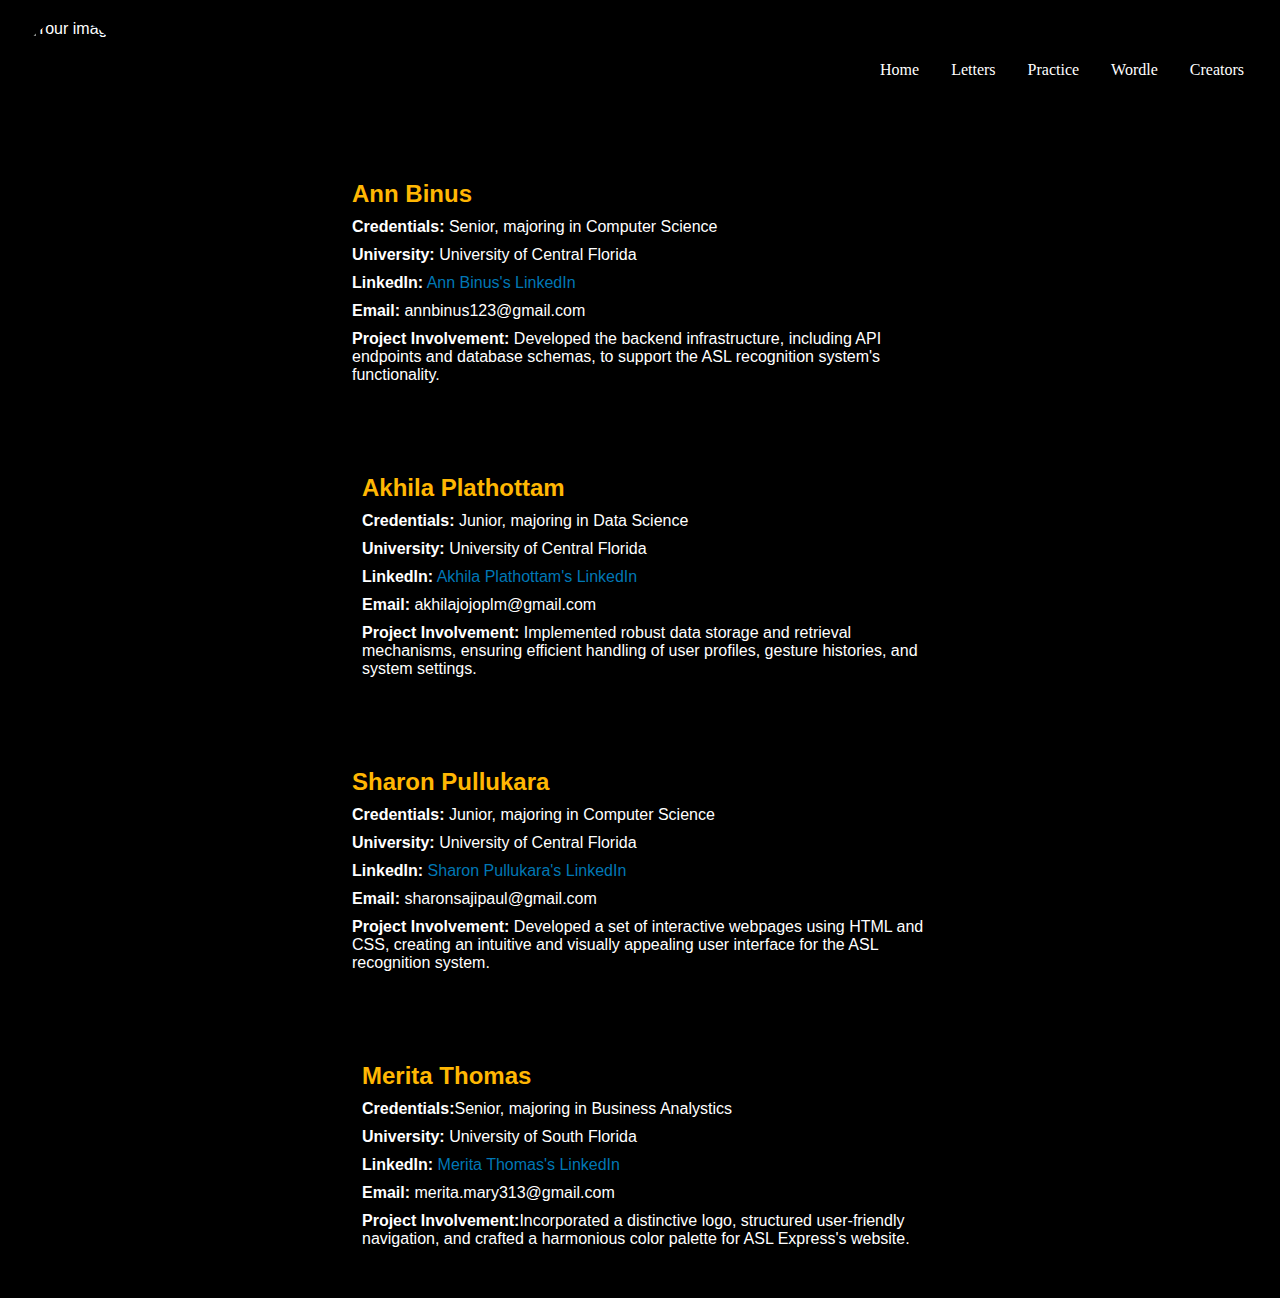
==== creators.html @ 53d4420b "Add files via upload" ====
<!DOCTYPE html>
<html lang="en">
<head>
    <meta charset="UTF-8">
    <meta name="viewport" content="width=device-width, initial-scale=1.0">
    <title>Creators Information</title>
    <link rel="stylesheet" href="styles.css"> <!-- Include your external stylesheet -->
    <style>
        /* Define the menu bar styles */
        .menu-bar {
            background-color: #000000; /* Set the background color of the menu bar */
            overflow: hidden;
        }

        /* Style the menu items */
        .menu-bar a {
            float: left; /* Float the menu items to the left */
            display: block;
            color: white;
            text-align: center;
            padding: 14px 16px; /* Add padding to the menu items */
            text-decoration: none;
        }

        /* Change the color of menu items on hover */
        .menu-bar a:hover {
            background-color: #FFB703;
        }


        /* Clear the last element in each row to prevent alignment issues */
        .creator-info:nth-child(2n) {
            margin-right: 0;
        }
        .creator-container {
            display: flex;
            flex-wrap: wrap;
            justify-content: center;
        }
        .creator-info {
            background-color: #000000;
            padding: 20px;
            border-radius: 10px;
            box-shadow: 0 0 10px rgba(0, 0, 0, 0.2);
            width: 45%; /* Adjust width for 2x2 matrix */
            margin: 20px 20px;
            text-align: left;
        }
        h1 {
            font-size: 24px;
            margin-bottom: 10px;
            color: #FFB703; /* Change the name color to yellow */
        }
        p {
            font-size: 16px;
            margin: 10px 0;
        }
        a {
            text-decoration: none;
            color: #0077b5;
        }
        img {
            max-width: 100px;
            border-radius: 50%;
            float: left;
            margin-right: 10px;
        }
    </style>
</head>
<body>
    <header>
        <!-- logo image  -->
        <div class="logo">
            <img src="file:///C:\Users\Sharon\Desktop\ASL\logo.jpeg" alt="Your image" width="500" height="500">
        </div>
       
        <nav id="menu" class="menu-bar">
            <a href="ASL.html">Home</a>
            <a href="letters.html">Letters</a>
            <a href="practice.html">Practice</a>
            <a href="wordle.html">Wordle</a>
            <a href="creators.html">Creators</a>
        </nav>
    </header>

    <div class="creator-container">
        <div class="creator-info">
            <h1>Ann Binus </h1>
            <p><strong>Credentials:</strong> Senior, majoring in Computer Science </p>
            <p><strong>University:</strong> University of Central Florida</p>
            <p><strong>LinkedIn:</strong> <a href="linkedin.com/in/ann-binus-12a72119b" target="_blank">Ann Binus's LinkedIn</a></p>
            <p><strong>Email:</strong> <a href="annbinus123@gmail.com"></a>annbinus123@gmail.com</p>
            <p><strong>Project Involvement:</strong> Developed the backend infrastructure, including API endpoints and database schemas, to support the ASL recognition system's functionality.</p>
        </div>

        <div class="creator-info">
            <h1>Akhila Plathottam</h1>
            <p><strong>Credentials:</strong> Junior, majoring in Data Science</p>
            <p><strong>University:</strong> University of Central Florida</p>
            <p><strong>LinkedIn:</strong> <a href="linkedin.com/in/akhilajp" target="_blank">Akhila Plathottam's LinkedIn</a></p>
            <p><strong>Email:</strong> <a href="akhilajojoplm@gmail.com"></a>akhilajojoplm@gmail.com</p>
            <p><strong>Project Involvement:</strong> Implemented robust data storage and retrieval mechanisms, ensuring efficient handling of user profiles, gesture histories, and system settings.</p>
        </div>

        <div class="creator-info">
            <h1>Sharon Pullukara</h1>
            <p><strong>Credentials:</strong> Junior, majoring in Computer Science</p>
            <p><strong>University:</strong> University of Central Florida</p>
            <p><strong>LinkedIn:</strong> <a href="linkedin.com/in/sharon-pullukara-39039024a" target="_blank">Sharon Pullukara's LinkedIn</a></p>
            <p><strong>Email:</strong> <a href="sharonsajipaul@gmail.com"></a>sharonsajipaul@gmail.com</p>
            <p><strong>Project Involvement:</strong> Developed a set of interactive webpages using HTML and CSS, creating an intuitive and visually appealing user interface for the ASL recognition system.</p>
        </div>

        <div class="creator-info">
            <h1>Merita Thomas</h1>
            <p><strong>Credentials:</strong>Senior, majoring in Business Analystics</p>
            <p><strong>University:</strong> University of South Florida</p>
            <p><strong>LinkedIn:</strong> <a href="linkedin.com/in/merita-mary-thomas" target="_blank">Merita Thomas's LinkedIn</a></p>
            <p><strong>Email:</strong> <a href="merita.mary313@gmail.com"></a>merita.mary313@gmail.com</p>
            <p><strong>Project Involvement:</strong>Incorporated a distinctive logo, structured user-friendly navigation, and crafted a harmonious color palette for ASL Express's website.</p>
        </div>
    </div>
</body>
</html>
---- styles.css ----
/* Reset some default browser styles */
body, h1, h2, p, ul, li {
    margin: 0;
    padding: 0;
    list-style: none;
}

/* Set the background color to full black */
body {
    background-color: black;
    color: white;
    font-family: 'Roboto', Arial, sans-serif;

}

/* Header styles */
header {
    display: flex;
    justify-content: space-between; /* Push the logo and menu to opposite sides */
    align-items: center;
    background-color: black;
    padding: 20px;
}

#logo{
   
}

#menu ul {
    display: flex;
    justify-content: flex-end; /* Move the menu to the right side */
    align-items: center;
    margin-left: auto; /* Push the menu to the right-most edge */
}

#menu li {
    margin-left: 100px;
}

#menu a {
    font-family: 'Hazelton';
    font-size: 1rem;
    align-items: center;
    text-decoration: none;
    color: white;
}

.logo img {
    width: 150px; /* Set the desired width */
    height: auto; /* Maintain aspect ratio */
}
/* Style the hero section */
.hero {
    background-color: #000000;
    text-align: center; /* Align content to the center */
    padding: 100px 0;
}

.hero-content {
    max-width: 800px;
    margin: 0 auto;
    padding: 0 20px;
}

.hero h1 {
    font-size: 6rem; /* Adjust font size */
    margin-bottom: 20px;
}

#express {
    color: #FFB703; /* Set color for "EXPRESS" text */
}

.hero p {
    font-size: 1.5rem; /* Adjust font size */
    margin-bottom: 40px;
}

.cta-button {
    display: inline-block;
    padding: 10px 20px;
    background-color: black;
    color: white;
    text-decoration: none;
    font-weight: bold;
    border-radius: 5px;
    border: 2px solid #FFB703; /* Add a border to the button */
}

/* Style content sections */
.content {
    font-family: 'Roboto';
    padding: 40px;
}

.content h2 {
    font-family: 'Roboto';
    font-size: 2rem; /* Adjust font size */
    margin-bottom: 20px;
}

/* Style the footer */
footer {
    background-color: black;
    text-align: center;
    padding: 20px 0;
}

footer p {
    font-size: 14px;
}
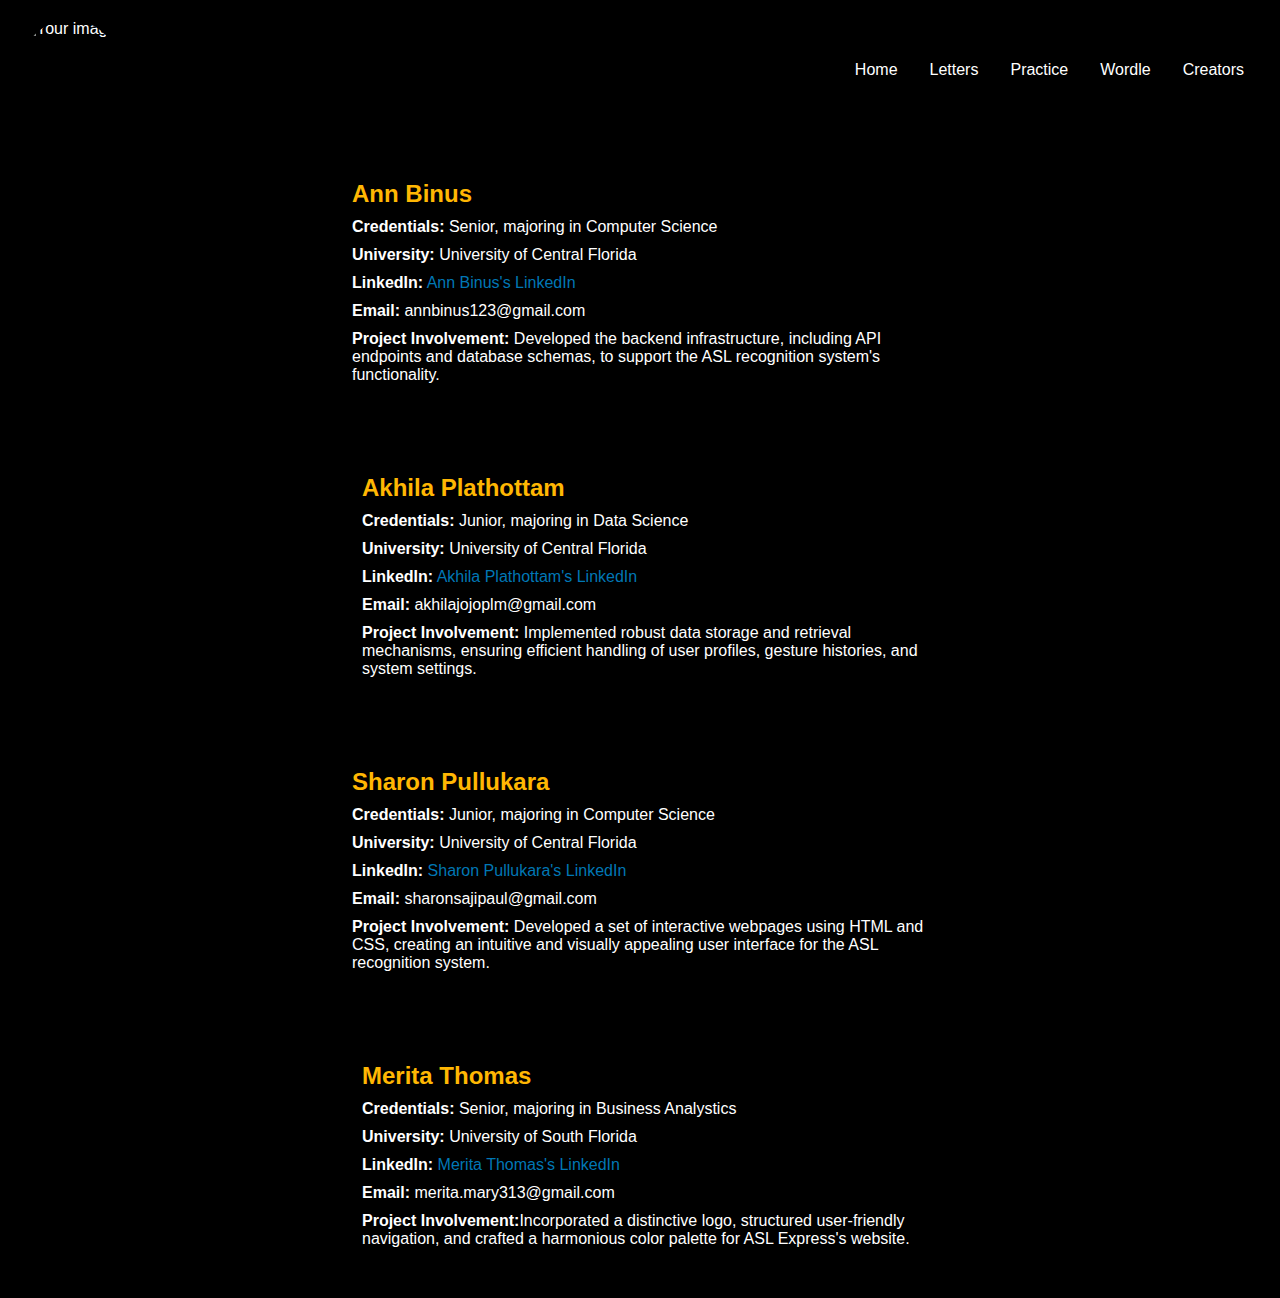
==== commit a8a2080b: "Add files via upload" ====
--- a/creators.html
+++ b/creators.html
@@ -71,7 +71,7 @@
     <header>
         <!-- logo image  -->
         <div class="logo">
-            <img src="file:///C:\Users\Sharon\Desktop\ASL\logo.jpeg" alt="Your image" width="500" height="500">
+            <img src="logo.jpeg" alt="Your image" width="150" height="150">
         </div>
        
         <nav id="menu" class="menu-bar">
@@ -113,7 +113,7 @@
 
         <div class="creator-info">
             <h1>Merita Thomas</h1>
-            <p><strong>Credentials:</strong>Senior, majoring in Business Analystics</p>
+            <p><strong>Credentials:</strong> Senior, majoring in Business Analystics</p>
             <p><strong>University:</strong> University of South Florida</p>
             <p><strong>LinkedIn:</strong> <a href="linkedin.com/in/merita-mary-thomas" target="_blank">Merita Thomas's LinkedIn</a></p>
             <p><strong>Email:</strong> <a href="merita.mary313@gmail.com"></a>merita.mary313@gmail.com</p>
--- a/styles.css
+++ b/styles.css
@@ -10,7 +10,6 @@
     background-color: black;
     color: white;
     font-family: 'Roboto', Arial, sans-serif;
-
 }
 
 /* Header styles */
@@ -34,13 +33,10 @@
 }
 
 #menu li {
-    margin-left: 100px;
+    margin-left: 20px;
 }
 
 #menu a {
-    font-family: 'Hazelton';
-    font-size: 1rem;
-    align-items: center;
     text-decoration: none;
     color: white;
 }
@@ -89,12 +85,10 @@
 
 /* Style content sections */
 .content {
-    font-family: 'Roboto';
     padding: 40px;
 }
 
 .content h2 {
-    font-family: 'Roboto';
     font-size: 2rem; /* Adjust font size */
     margin-bottom: 20px;
 }
